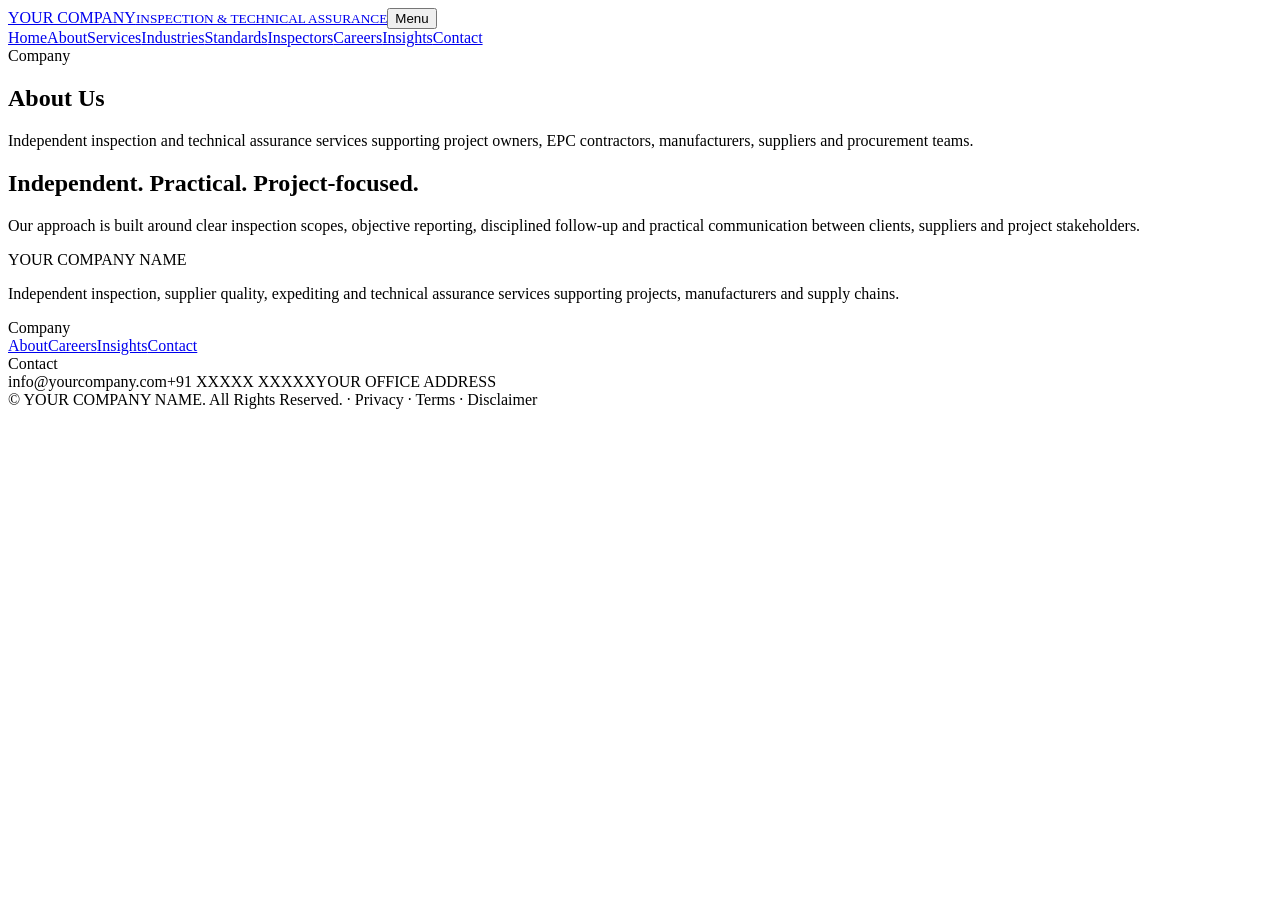
==== about.html @ 9110b176 "Add files via upload" ====
<!doctype html><html lang="en"><head><meta charset="utf-8"><meta name="viewport" content="width=device-width,initial-scale=1"><meta name="description" content="Independent inspection, technical assurance, supplier quality, expediting and manpower services."><title>About Us</title><link rel="stylesheet" href="css/style.css"></head><body>
<header><div class="container header-inner"><a class="brand" href="index.html"><span data-short-name>YOUR COMPANY</span><small>INSPECTION & TECHNICAL ASSURANCE</small></a><button class="mobile-toggle" aria-expanded="false">Menu</button><nav class="site-nav"><a class="" href="index.html">Home</a><a class="active" href="about.html">About</a><a class="" href="services.html">Services</a><a class="" href="industries.html">Industries</a><a class="" href="standards.html">Standards</a><a class="" href="manpower.html">Inspectors</a><a class="" href="careers.html">Careers</a><a class="" href="insights.html">Insights</a><a class="" href="contact.html">Contact</a></nav></div></header><section class="page-hero"><div class="container"><div class="eyebrow">Company</div><h1>About Us</h1><p>Independent inspection and technical assurance services supporting project owners, EPC contractors, manufacturers, suppliers and procurement teams.</p></div></section><section class="section"><div class="container"><h2>Independent. Practical. Project-focused.</h2><p class="lead">Our approach is built around clear inspection scopes, objective reporting, disciplined follow-up and practical communication between clients, suppliers and project stakeholders.</p></div></section>
<footer><div class="container footer-grid"><div><div class="footer-title" data-company-name>YOUR COMPANY NAME</div><p data-description>Independent inspection, supplier quality, expediting and technical assurance services supporting projects, manufacturers and supply chains.</p></div><div><div class="footer-title">Company</div><div class="footer-links"><a href="about.html">About</a><a href="careers.html">Careers</a><a href="insights.html">Insights</a><a href="contact.html">Contact</a></div></div><div><div class="footer-title">Contact</div><div class="footer-links"><a data-email>info@yourcompany.com</a><a data-phone>+91 XXXXX XXXXX</a><span data-address>YOUR OFFICE ADDRESS</span></div></div></div><div class="container copyright">© <span data-year></span> <span data-company-name>YOUR COMPANY NAME</span>. All Rights Reserved. · Privacy · Terms · Disclaimer</div></footer>
<script src="js/config.js"></script><script src="js/main.js"></script></body></html>
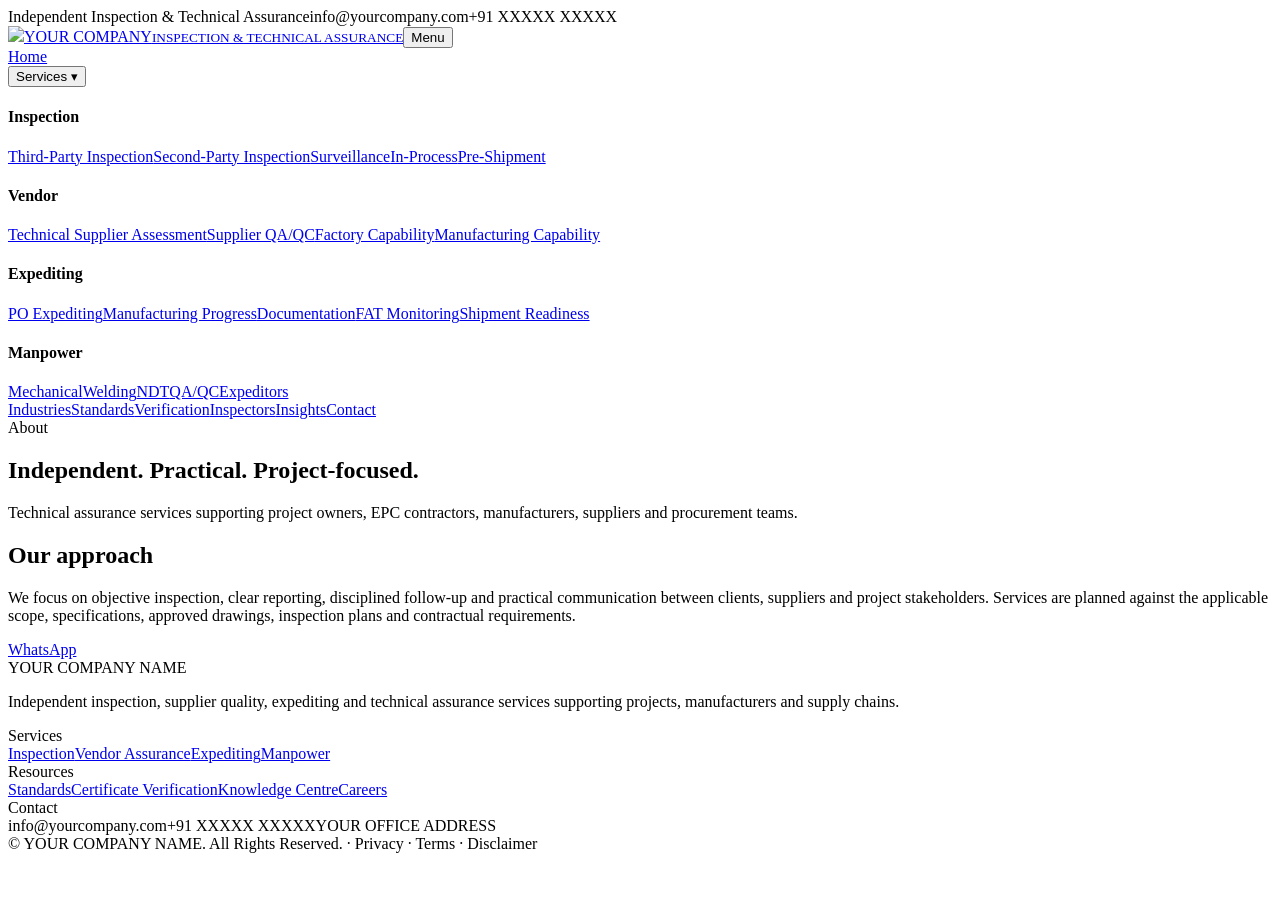
==== commit 53da42e4: "Add files via upload" ====
--- a/about.html
+++ b/about.html
@@ -1,4 +1 @@
-<!doctype html><html lang="en"><head><meta charset="utf-8"><meta name="viewport" content="width=device-width,initial-scale=1"><meta name="description" content="Independent inspection, technical assurance, supplier quality, expediting and manpower services."><title>About Us</title><link rel="stylesheet" href="css/style.css"></head><body>
-<header><div class="container header-inner"><a class="brand" href="index.html"><span data-short-name>YOUR COMPANY</span><small>INSPECTION & TECHNICAL ASSURANCE</small></a><button class="mobile-toggle" aria-expanded="false">Menu</button><nav class="site-nav"><a class="" href="index.html">Home</a><a class="active" href="about.html">About</a><a class="" href="services.html">Services</a><a class="" href="industries.html">Industries</a><a class="" href="standards.html">Standards</a><a class="" href="manpower.html">Inspectors</a><a class="" href="careers.html">Careers</a><a class="" href="insights.html">Insights</a><a class="" href="contact.html">Contact</a></nav></div></header><section class="page-hero"><div class="container"><div class="eyebrow">Company</div><h1>About Us</h1><p>Independent inspection and technical assurance services supporting project owners, EPC contractors, manufacturers, suppliers and procurement teams.</p></div></section><section class="section"><div class="container"><h2>Independent. Practical. Project-focused.</h2><p class="lead">Our approach is built around clear inspection scopes, objective reporting, disciplined follow-up and practical communication between clients, suppliers and project stakeholders.</p></div></section>
-<footer><div class="container footer-grid"><div><div class="footer-title" data-company-name>YOUR COMPANY NAME</div><p data-description>Independent inspection, supplier quality, expediting and technical assurance services supporting projects, manufacturers and supply chains.</p></div><div><div class="footer-title">Company</div><div class="footer-links"><a href="about.html">About</a><a href="careers.html">Careers</a><a href="insights.html">Insights</a><a href="contact.html">Contact</a></div></div><div><div class="footer-title">Contact</div><div class="footer-links"><a data-email>info@yourcompany.com</a><a data-phone>+91 XXXXX XXXXX</a><span data-address>YOUR OFFICE ADDRESS</span></div></div></div><div class="container copyright">© <span data-year></span> <span data-company-name>YOUR COMPANY NAME</span>. All Rights Reserved. · Privacy · Terms · Disclaimer</div></footer>
-<script src="js/config.js"></script><script src="js/main.js"></script></body></html>+<!doctype html><html lang="en"><head><meta charset="utf-8"><meta name="viewport" content="width=device-width,initial-scale=1"><meta name="description" content="Independent inspection, technical assurance, supplier quality and expediting services."><title>About Us</title><link rel="stylesheet" href="css/style.css"></head><body><div class="topbar"><div class="container"><span>Independent Inspection & Technical Assurance</span><a data-email>info@yourcompany.com</a><a data-phone>+91 XXXXX XXXXX</a></div></div><header><div class="container header-inner"><a class="brand" href="index.html"><img data-logo src="assets/logo/logo-placeholder.svg"><span class="brand-text"><span data-short>YOUR COMPANY</span><small>INSPECTION & TECHNICAL ASSURANCE</small></span></a><button class="mobile" aria-label="Open menu">Menu</button><nav class="nav"><a href="index.html">Home</a><div class="nav-item"><button class="nav-btn">Services ▾</button><div class="mega"><div class="mega-grid"><div><h4>Inspection</h4><a href="services.html#inspection">Third-Party Inspection</a><a href="services.html#inspection">Second-Party Inspection</a><a href="services.html#inspection">Surveillance</a><a href="services.html#inspection">In-Process</a><a href="services.html#inspection">Pre-Shipment</a></div><div><h4>Vendor</h4><a href="services.html#vendor">Technical Supplier Assessment</a><a href="services.html#vendor">Supplier QA/QC</a><a href="services.html#vendor">Factory Capability</a><a href="services.html#vendor">Manufacturing Capability</a></div><div><h4>Expediting</h4><a href="services.html#expediting">PO Expediting</a><a href="services.html#expediting">Manufacturing Progress</a><a href="services.html#expediting">Documentation</a><a href="services.html#expediting">FAT Monitoring</a><a href="services.html#expediting">Shipment Readiness</a></div><div><h4>Manpower</h4><a href="services.html#manpower">Mechanical</a><a href="services.html#manpower">Welding</a><a href="services.html#manpower">NDT</a><a href="services.html#manpower">QA/QC</a><a href="services.html#manpower">Expeditors</a></div></div></div></div><a href="industries.html">Industries</a><a href="standards.html">Standards</a><a href="verification.html">Verification</a><a href="manpower.html">Inspectors</a><a href="insights.html">Insights</a><a href="contact.html">Contact</a></nav></div></header><section class="page-hero"><div class="container"><div class="eyebrow">About</div><h1>Independent. Practical. Project-focused.</h1><p>Technical assurance services supporting project owners, EPC contractors, manufacturers, suppliers and procurement teams.</p></div></section><section class="section"><div class="container"><h2>Our approach</h2><p class="lead">We focus on objective inspection, clear reporting, disciplined follow-up and practical communication between clients, suppliers and project stakeholders. Services are planned against the applicable scope, specifications, approved drawings, inspection plans and contractual requirements.</p></div></section><a class="whatsapp" data-wa href="#">WhatsApp</a><footer><div class="container footer-grid"><div><div class="footer-title" data-company>YOUR COMPANY NAME</div><p>Independent inspection, supplier quality, expediting and technical assurance services supporting projects, manufacturers and supply chains.</p></div><div><div class="footer-title">Services</div><div class="footer-links"><a href="services.html#inspection">Inspection</a><a href="services.html#vendor">Vendor Assurance</a><a href="services.html#expediting">Expediting</a><a href="services.html#manpower">Manpower</a></div></div><div><div class="footer-title">Resources</div><div class="footer-links"><a href="standards.html">Standards</a><a href="verification.html">Certificate Verification</a><a href="insights.html">Knowledge Centre</a><a href="careers.html">Careers</a></div></div><div><div class="footer-title">Contact</div><div class="footer-links"><a data-email>info@yourcompany.com</a><a data-phone>+91 XXXXX XXXXX</a><span data-address>YOUR OFFICE ADDRESS</span></div></div></div><div class="container copyright">© <span data-year></span> <span data-company>YOUR COMPANY NAME</span>. All Rights Reserved. · Privacy · Terms · Disclaimer</div></footer><script src="js/config.js"></script><script src="js/main.js"></script></body></html>
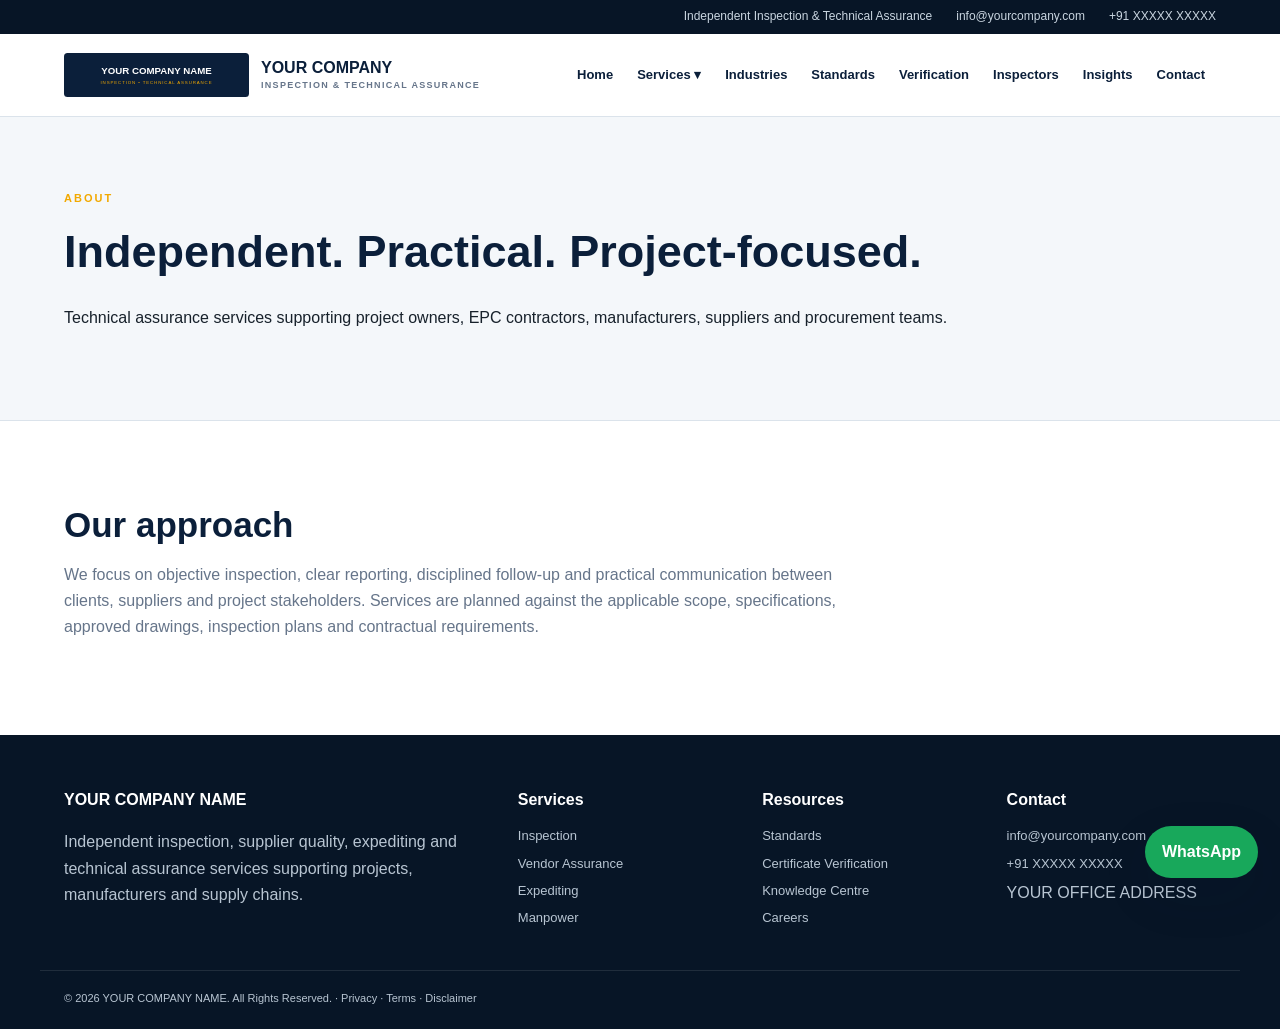
==== commit 1e7452f2: "Update about.html" ====
--- a/about.html
+++ b/about.html
@@ -1 +1 @@
-<!doctype html><html lang="en"><head><meta charset="utf-8"><meta name="viewport" content="width=device-width,initial-scale=1"><meta name="description" content="Independent inspection, technical assurance, supplier quality and expediting services."><title>About Us</title><link rel="stylesheet" href="css/style.css"></head><body><div class="topbar"><div class="container"><span>Independent Inspection & Technical Assurance</span><a data-email>info@yourcompany.com</a><a data-phone>+91 XXXXX XXXXX</a></div></div><header><div class="container header-inner"><a class="brand" href="index.html"><img data-logo src="assets/logo/logo-placeholder.svg"><span class="brand-text"><span data-short>YOUR COMPANY</span><small>INSPECTION & TECHNICAL ASSURANCE</small></span></a><button class="mobile" aria-label="Open menu">Menu</button><nav class="nav"><a href="index.html">Home</a><div class="nav-item"><button class="nav-btn">Services ▾</button><div class="mega"><div class="mega-grid"><div><h4>Inspection</h4><a href="services.html#inspection">Third-Party Inspection</a><a href="services.html#inspection">Second-Party Inspection</a><a href="services.html#inspection">Surveillance</a><a href="services.html#inspection">In-Process</a><a href="services.html#inspection">Pre-Shipment</a></div><div><h4>Vendor</h4><a href="services.html#vendor">Technical Supplier Assessment</a><a href="services.html#vendor">Supplier QA/QC</a><a href="services.html#vendor">Factory Capability</a><a href="services.html#vendor">Manufacturing Capability</a></div><div><h4>Expediting</h4><a href="services.html#expediting">PO Expediting</a><a href="services.html#expediting">Manufacturing Progress</a><a href="services.html#expediting">Documentation</a><a href="services.html#expediting">FAT Monitoring</a><a href="services.html#expediting">Shipment Readiness</a></div><div><h4>Manpower</h4><a href="services.html#manpower">Mechanical</a><a href="services.html#manpower">Welding</a><a href="services.html#manpower">NDT</a><a href="services.html#manpower">QA/QC</a><a href="services.html#manpower">Expeditors</a></div></div></div></div><a href="industries.html">Industries</a><a href="standards.html">Standards</a><a href="verification.html">Verification</a><a href="manpower.html">Inspectors</a><a href="insights.html">Insights</a><a href="contact.html">Contact</a></nav></div></header><section class="page-hero"><div class="container"><div class="eyebrow">About</div><h1>Independent. Practical. Project-focused.</h1><p>Technical assurance services supporting project owners, EPC contractors, manufacturers, suppliers and procurement teams.</p></div></section><section class="section"><div class="container"><h2>Our approach</h2><p class="lead">We focus on objective inspection, clear reporting, disciplined follow-up and practical communication between clients, suppliers and project stakeholders. Services are planned against the applicable scope, specifications, approved drawings, inspection plans and contractual requirements.</p></div></section><a class="whatsapp" data-wa href="#">WhatsApp</a><footer><div class="container footer-grid"><div><div class="footer-title" data-company>YOUR COMPANY NAME</div><p>Independent inspection, supplier quality, expediting and technical assurance services supporting projects, manufacturers and supply chains.</p></div><div><div class="footer-title">Services</div><div class="footer-links"><a href="services.html#inspection">Inspection</a><a href="services.html#vendor">Vendor Assurance</a><a href="services.html#expediting">Expediting</a><a href="services.html#manpower">Manpower</a></div></div><div><div class="footer-title">Resources</div><div class="footer-links"><a href="standards.html">Standards</a><a href="verification.html">Certificate Verification</a><a href="insights.html">Knowledge Centre</a><a href="careers.html">Careers</a></div></div><div><div class="footer-title">Contact</div><div class="footer-links"><a data-email>info@yourcompany.com</a><a data-phone>+91 XXXXX XXXXX</a><span data-address>YOUR OFFICE ADDRESS</span></div></div></div><div class="container copyright">© <span data-year></span> <span data-company>YOUR COMPANY NAME</span>. All Rights Reserved. · Privacy · Terms · Disclaimer</div></footer><script src="js/config.js"></script><script src="js/main.js"></script></body></html>+<!doctype html><html lang="en"><head><meta charset="utf-8"><meta name="viewport" content="width=device-width,initial-scale=1"><meta name="description" content="Independent inspection, technical assurance, supplier quality and expediting services."><title>About Us</title><link rel="stylesheet" href="css/style.css"></head><body><div class="topbar"><div class="container"><span>Independent Inspection & Technical Assurance</span><a data-email>S2info@yourcompany.com</a><a data-phone>+91 XXXXX XXXXX</a></div></div><header><div class="container header-inner"><a class="brand" href="index.html"><img data-logo src="assets/logo/logo-placeholder.svg"><span class="brand-text"><span data-short>YOUR COMPANY</span><small>INSPECTION & TECHNICAL ASSURANCE</small></span></a><button class="mobile" aria-label="Open menu">Menu</button><nav class="nav"><a href="index.html">Home</a><div class="nav-item"><button class="nav-btn">Services ▾</button><div class="mega"><div class="mega-grid"><div><h4>Inspection</h4><a href="services.html#inspection">Third-Party Inspection</a><a href="services.html#inspection">Second-Party Inspection</a><a href="services.html#inspection">Surveillance</a><a href="services.html#inspection">In-Process</a><a href="services.html#inspection">Pre-Shipment</a></div><div><h4>Vendor</h4><a href="services.html#vendor">Technical Supplier Assessment</a><a href="services.html#vendor">Supplier QA/QC</a><a href="services.html#vendor">Factory Capability</a><a href="services.html#vendor">Manufacturing Capability</a></div><div><h4>Expediting</h4><a href="services.html#expediting">PO Expediting</a><a href="services.html#expediting">Manufacturing Progress</a><a href="services.html#expediting">Documentation</a><a href="services.html#expediting">FAT Monitoring</a><a href="services.html#expediting">Shipment Readiness</a></div><div><h4>Manpower</h4><a href="services.html#manpower">Mechanical</a><a href="services.html#manpower">Welding</a><a href="services.html#manpower">NDT</a><a href="services.html#manpower">QA/QC</a><a href="services.html#manpower">Expeditors</a></div></div></div></div><a href="industries.html">Industries</a><a href="standards.html">Standards</a><a href="verification.html">Verification</a><a href="manpower.html">Inspectors</a><a href="insights.html">Insights</a><a href="contact.html">Contact</a></nav></div></header><section class="page-hero"><div class="container"><div class="eyebrow">About</div><h1>Independent. Practical. Project-focused.</h1><p>Technical assurance services supporting project owners, EPC contractors, manufacturers, suppliers and procurement teams.</p></div></section><section class="section"><div class="container"><h2>Our approach</h2><p class="lead">We focus on objective inspection, clear reporting, disciplined follow-up and practical communication between clients, suppliers and project stakeholders. Services are planned against the applicable scope, specifications, approved drawings, inspection plans and contractual requirements.</p></div></section><a class="whatsapp" data-wa href="#">WhatsApp</a><footer><div class="container footer-grid"><div><div class="footer-title" data-company>YOUR COMPANY NAME</div><p>Independent inspection, supplier quality, expediting and technical assurance services supporting projects, manufacturers and supply chains.</p></div><div><div class="footer-title">Services</div><div class="footer-links"><a href="services.html#inspection">Inspection</a><a href="services.html#vendor">Vendor Assurance</a><a href="services.html#expediting">Expediting</a><a href="services.html#manpower">Manpower</a></div></div><div><div class="footer-title">Resources</div><div class="footer-links"><a href="standards.html">Standards</a><a href="verification.html">Certificate Verification</a><a href="insights.html">Knowledge Centre</a><a href="careers.html">Careers</a></div></div><div><div class="footer-title">Contact</div><div class="footer-links"><a data-email>info@yourcompany.com</a><a data-phone>+91 XXXXX XXXXX</a><span data-address>YOUR OFFICE ADDRESS</span></div></div></div><div class="container copyright">© <span data-year></span> <span data-company>YOUR COMPANY NAME</span>. All Rights Reserved. · Privacy · Terms · Disclaimer</div></footer><script src="js/config.js"></script><script src="js/main.js"></script></body></html>
--- a/css/style.css
+++ b/css/style.css
@@ -0,0 +1,10 @@
+:root{--primary:#0B1F3A;--secondary:#123B63;--accent:#F2A900;--light:#F4F7FA;--text:#17212b;--muted:#66758a;--border:#dbe3eb;--white:#fff;--shadow:0 18px 50px rgba(11,31,58,.11);--container:1200px}
+*{box-sizing:border-box}html{scroll-behavior:smooth}body{margin:0;font-family:Inter,Arial,Helvetica,sans-serif;color:var(--text);line-height:1.65;background:#fff}a{text-decoration:none;color:inherit}.container{max-width:var(--container);margin:auto;padding:0 24px}
+.topbar{background:#071526;color:#c9d5e0;font-size:12px}.topbar .container{display:flex;justify-content:flex-end;gap:24px;padding-top:7px;padding-bottom:7px}.topbar a:hover{color:#fff}
+header{position:sticky;top:0;z-index:1000;background:rgba(255,255,255,.97);border-bottom:1px solid var(--border);backdrop-filter:blur(15px)}.header-inner{height:82px;display:flex;align-items:center;gap:28px}.brand{display:flex;align-items:center;gap:12px;min-width:245px}.brand img{width:185px;height:auto;max-height:56px}.brand-text{font-weight:900;color:var(--primary);font-size:16px;line-height:1.1}.brand-text small{display:block;color:var(--muted);font-size:9px;letter-spacing:1.3px;margin-top:4px}
+.nav{display:flex;align-items:center;gap:2px;margin-left:auto}.nav>a,.nav-btn{font:inherit;border:0;background:none;padding:10px 11px;font-size:13px;font-weight:800;color:var(--primary);cursor:pointer;border-radius:6px}.nav>a:hover,.nav-btn:hover{background:var(--light)}
+.nav-item{position:relative}.mega{position:absolute;right:0;top:47px;width:850px;background:#fff;border:1px solid var(--border);box-shadow:var(--shadow);padding:24px;border-radius:10px;display:none}.nav-item:hover .mega,.nav-item:focus-within .mega{display:block}.mega-grid{display:grid;grid-template-columns:repeat(4,1fr);gap:22px}.mega h4{margin:0 0 8px;color:var(--primary);font-size:13px}.mega a{display:block;font-size:12px;color:var(--muted);padding:4px 0}.mega a:hover{color:var(--secondary)}
+.mobile{display:none;margin-left:auto;background:var(--primary);color:#fff;border:0;padding:9px 12px;border-radius:6px}.hero{background:linear-gradient(115deg,rgba(11,31,58,.97),rgba(18,59,99,.92)),url("../assets/images/industrial-hero.svg") center/cover;color:#fff;padding:110px 0 105px}.hero .eyebrow,.eyebrow{color:var(--accent);font-size:11px;font-weight:900;text-transform:uppercase;letter-spacing:2px}.hero h1{font-size:56px;line-height:1.08;max-width:900px;margin:14px 0 20px}.hero p{max-width:790px;color:#d9e5ef;font-size:19px}.actions{margin-top:28px}.btn{display:inline-block;padding:13px 20px;border-radius:6px;font-weight:900;font-size:14px;margin:0 8px 8px 0}.primary{background:var(--accent);color:#1b2632}.outline{border:1px solid rgba(255,255,255,.55);color:#fff}.dark{background:var(--primary);color:#fff}.section{padding:78px 0}.alt{background:var(--light)}h2{font-size:35px;line-height:1.2;color:var(--primary);margin:5px 0 14px}h3{color:var(--primary)}.lead{color:var(--muted);max-width:800px}.cards{display:grid;grid-template-columns:repeat(4,1fr);gap:20px;margin-top:34px}.card{border:1px solid var(--border);border-radius:11px;padding:25px;background:#fff;box-shadow:0 6px 24px rgba(11,31,58,.04);transition:.2s}.card:hover{transform:translateY(-4px);box-shadow:var(--shadow)}.card h3{font-size:19px;margin:0 0 9px}.card p{font-size:14px;color:var(--muted);margin:0}.service-number{font-size:12px;color:var(--accent);font-weight:900;letter-spacing:1px}.industry-grid{display:grid;grid-template-columns:repeat(3,1fr);gap:20px;margin-top:35px}.industry-card{padding:24px;border:1px solid var(--border);border-radius:10px;background:#fff}.industry-card h3{margin:0 0 7px;font-size:18px}.industry-card p{margin:0;color:var(--muted);font-size:14px}.detail{padding:48px 0;border-top:1px solid var(--border)}.detail-grid{display:grid;grid-template-columns:1fr 2fr;gap:40px}.subgrid{display:grid;grid-template-columns:repeat(3,1fr);gap:10px}.sub{background:var(--light);border-radius:7px;padding:11px 13px;font-size:13px;font-weight:700;color:var(--secondary)}.page-hero{padding:72px 0;background:var(--light);border-bottom:1px solid var(--border)}.page-hero h1{font-size:45px;color:var(--primary);margin:8px 0 10px}.cta{background:var(--primary);color:#fff;padding:68px 0}.cta h2{color:#fff}.cta p{color:#cad8e5;max-width:760px}.form-grid{display:grid;grid-template-columns:1fr 1fr;gap:18px;max-width:900px}.field{display:flex;flex-direction:column;gap:6px}.field.full{grid-column:1/-1}.field label{font-size:12px;font-weight:800;color:var(--primary)}.field input,.field textarea,.field select{font:inherit;padding:12px;border:1px solid var(--border);border-radius:6px}.field textarea{min-height:140px}.verify-box{max-width:760px;border:1px solid var(--border);padding:30px;border-radius:12px;box-shadow:var(--shadow)}.verify-result{margin-top:18px;padding:15px;background:var(--light);display:none}.timeline{display:grid;grid-template-columns:repeat(7,1fr);gap:10px;margin-top:30px}.step{padding:18px 12px;text-align:center;background:var(--light);border-radius:8px;font-weight:800;font-size:12px}.trust{padding:22px 0;border-bottom:1px solid var(--border)}.trust-grid{display:grid;grid-template-columns:repeat(4,1fr);text-align:center}.trust strong{display:block;color:var(--primary)}.trust span{font-size:12px;color:var(--muted)}
+footer{background:#071526;color:#b8c5d2;padding:52px 0 22px}.footer-grid{display:grid;grid-template-columns:2fr 1fr 1fr 1fr;gap:35px}.footer-title{color:#fff;font-weight:900;margin-bottom:12px}.footer-links a{display:block;font-size:13px;margin:6px 0}.copyright{border-top:1px solid rgba(255,255,255,.1);margin-top:35px;padding-top:18px;font-size:11px}.whatsapp{position:fixed;right:22px;bottom:22px;background:#18a85b;color:#fff;padding:13px 17px;border-radius:30px;font-weight:900;box-shadow:var(--shadow);z-index:900}
+@media(max-width:1050px){.nav{display:none}.mobile{display:block}.mobile-open .nav{display:flex;position:absolute;left:0;right:0;top:82px;background:#fff;padding:14px 24px 22px;flex-direction:column;align-items:stretch;border-bottom:1px solid var(--border)}.mobile-open .mega{position:static;width:auto;box-shadow:none;border:0;padding:10px}.mega-grid{grid-template-columns:repeat(2,1fr)}.cards{grid-template-columns:repeat(2,1fr)}.industry-grid{grid-template-columns:repeat(2,1fr)}.timeline{grid-template-columns:repeat(4,1fr)}.footer-grid{grid-template-columns:1fr 1fr}}
+@media(max-width:650px){.topbar{display:none}.brand{min-width:0}.brand img{width:155px}.hero{padding:75px 0}.hero h1{font-size:38px}.section{padding:56px 0}.cards,.industry-grid,.subgrid,.form-grid,.footer-grid{grid-template-columns:1fr}.detail-grid{grid-template-columns:1fr;gap:20px}.timeline{grid-template-columns:1fr 1fr}.page-hero h1{font-size:36px}}
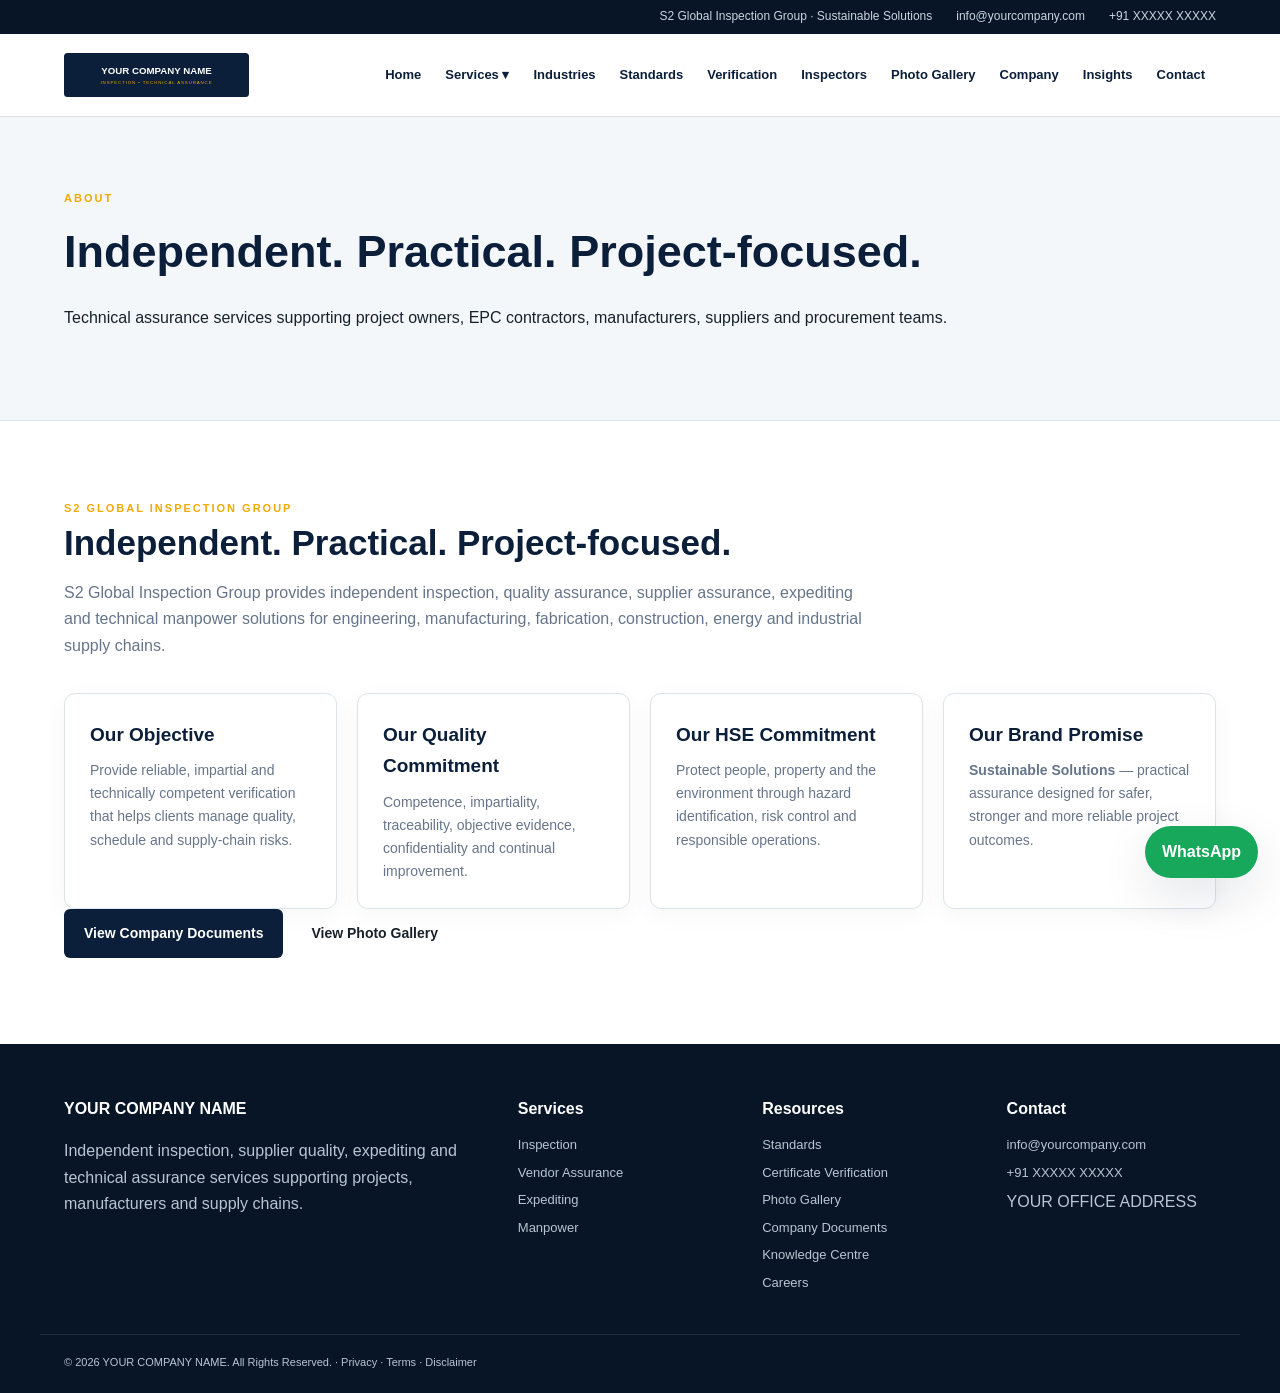
==== commit 65d0f53e: "Add files via upload" ====
--- a/about.html
+++ b/about.html
@@ -1 +1 @@
-<!doctype html><html lang="en"><head><meta charset="utf-8"><meta name="viewport" content="width=device-width,initial-scale=1"><meta name="description" content="Independent inspection, technical assurance, supplier quality and expediting services."><title>About Us</title><link rel="stylesheet" href="css/style.css"></head><body><div class="topbar"><div class="container"><span>Independent Inspection & Technical Assurance</span><a data-email>S2info@yourcompany.com</a><a data-phone>+91 XXXXX XXXXX</a></div></div><header><div class="container header-inner"><a class="brand" href="index.html"><img data-logo src="assets/logo/logo-placeholder.svg"><span class="brand-text"><span data-short>YOUR COMPANY</span><small>INSPECTION & TECHNICAL ASSURANCE</small></span></a><button class="mobile" aria-label="Open menu">Menu</button><nav class="nav"><a href="index.html">Home</a><div class="nav-item"><button class="nav-btn">Services ▾</button><div class="mega"><div class="mega-grid"><div><h4>Inspection</h4><a href="services.html#inspection">Third-Party Inspection</a><a href="services.html#inspection">Second-Party Inspection</a><a href="services.html#inspection">Surveillance</a><a href="services.html#inspection">In-Process</a><a href="services.html#inspection">Pre-Shipment</a></div><div><h4>Vendor</h4><a href="services.html#vendor">Technical Supplier Assessment</a><a href="services.html#vendor">Supplier QA/QC</a><a href="services.html#vendor">Factory Capability</a><a href="services.html#vendor">Manufacturing Capability</a></div><div><h4>Expediting</h4><a href="services.html#expediting">PO Expediting</a><a href="services.html#expediting">Manufacturing Progress</a><a href="services.html#expediting">Documentation</a><a href="services.html#expediting">FAT Monitoring</a><a href="services.html#expediting">Shipment Readiness</a></div><div><h4>Manpower</h4><a href="services.html#manpower">Mechanical</a><a href="services.html#manpower">Welding</a><a href="services.html#manpower">NDT</a><a href="services.html#manpower">QA/QC</a><a href="services.html#manpower">Expeditors</a></div></div></div></div><a href="industries.html">Industries</a><a href="standards.html">Standards</a><a href="verification.html">Verification</a><a href="manpower.html">Inspectors</a><a href="insights.html">Insights</a><a href="contact.html">Contact</a></nav></div></header><section class="page-hero"><div class="container"><div class="eyebrow">About</div><h1>Independent. Practical. Project-focused.</h1><p>Technical assurance services supporting project owners, EPC contractors, manufacturers, suppliers and procurement teams.</p></div></section><section class="section"><div class="container"><h2>Our approach</h2><p class="lead">We focus on objective inspection, clear reporting, disciplined follow-up and practical communication between clients, suppliers and project stakeholders. Services are planned against the applicable scope, specifications, approved drawings, inspection plans and contractual requirements.</p></div></section><a class="whatsapp" data-wa href="#">WhatsApp</a><footer><div class="container footer-grid"><div><div class="footer-title" data-company>YOUR COMPANY NAME</div><p>Independent inspection, supplier quality, expediting and technical assurance services supporting projects, manufacturers and supply chains.</p></div><div><div class="footer-title">Services</div><div class="footer-links"><a href="services.html#inspection">Inspection</a><a href="services.html#vendor">Vendor Assurance</a><a href="services.html#expediting">Expediting</a><a href="services.html#manpower">Manpower</a></div></div><div><div class="footer-title">Resources</div><div class="footer-links"><a href="standards.html">Standards</a><a href="verification.html">Certificate Verification</a><a href="insights.html">Knowledge Centre</a><a href="careers.html">Careers</a></div></div><div><div class="footer-title">Contact</div><div class="footer-links"><a data-email>info@yourcompany.com</a><a data-phone>+91 XXXXX XXXXX</a><span data-address>YOUR OFFICE ADDRESS</span></div></div></div><div class="container copyright">© <span data-year></span> <span data-company>YOUR COMPANY NAME</span>. All Rights Reserved. · Privacy · Terms · Disclaimer</div></footer><script src="js/config.js"></script><script src="js/main.js"></script></body></html>
+<!doctype html><html lang="en"><head><meta charset="utf-8"><meta name="viewport" content="width=device-width,initial-scale=1"><meta name="description" content="Independent inspection, technical assurance, supplier quality and expediting services."><title>About Us</title><link rel="stylesheet" href="css/style.css"></head><body><div class="topbar"><div class="container"><span>S2 Global Inspection Group · Sustainable Solutions</span><a data-email>info@yourcompany.com</a><a data-phone>+91 XXXXX XXXXX</a></div></div><header><div class="container header-inner"><a class="brand" href="index.html"><img data-logo src="assets/logo/s2-global-logo.jpg" alt="S2 Global Inspection Group"></a><button class="mobile" aria-label="Open menu">Menu</button><nav class="nav"><a href="index.html">Home</a><div class="nav-item"><button class="nav-btn">Services ▾</button><div class="mega"><div class="mega-grid"><div><h4>Inspection</h4><a href="services.html#inspection">Third-Party Inspection</a><a href="services.html#inspection">Second-Party Inspection</a><a href="services.html#inspection">Surveillance</a><a href="services.html#inspection">In-Process</a><a href="services.html#inspection">Pre-Shipment</a></div><div><h4>Vendor</h4><a href="services.html#vendor">Technical Supplier Assessment</a><a href="services.html#vendor">Supplier QA/QC</a><a href="services.html#vendor">Factory Capability</a><a href="services.html#vendor">Manufacturing Capability</a></div><div><h4>Expediting</h4><a href="services.html#expediting">PO Expediting</a><a href="services.html#expediting">Manufacturing Progress</a><a href="services.html#expediting">Documentation</a><a href="services.html#expediting">FAT Monitoring</a><a href="services.html#expediting">Shipment Readiness</a></div><div><h4>Manpower</h4><a href="services.html#manpower">Mechanical</a><a href="services.html#manpower">Welding</a><a href="services.html#manpower">NDT</a><a href="services.html#manpower">QA/QC</a><a href="services.html#manpower">Expeditors</a></div></div></div></div><a href="industries.html">Industries</a><a href="standards.html">Standards</a><a href="verification.html">Verification</a><a href="manpower.html">Inspectors</a><a href="gallery.html">Photo Gallery</a><a href="company-documents.html">Company</a><a href="insights.html">Insights</a><a href="contact.html">Contact</a></nav></div></header><section class="page-hero"><div class="container"><div class="eyebrow">About</div><h1>Independent. Practical. Project-focused.</h1><p>Technical assurance services supporting project owners, EPC contractors, manufacturers, suppliers and procurement teams.</p></div></section><section class="section"><div class="container"><div class="eyebrow">S2 Global Inspection Group</div><h2>Independent. Practical. Project-focused.</h2><p class="lead">S2 Global Inspection Group provides independent inspection, quality assurance, supplier assurance, expediting and technical manpower solutions for engineering, manufacturing, fabrication, construction, energy and industrial supply chains.</p><div class="cards"><article class="card"><h3>Our Objective</h3><p>Provide reliable, impartial and technically competent verification that helps clients manage quality, schedule and supply-chain risks.</p></article><article class="card"><h3>Our Quality Commitment</h3><p>Competence, impartiality, traceability, objective evidence, confidentiality and continual improvement.</p></article><article class="card"><h3>Our HSE Commitment</h3><p>Protect people, property and the environment through hazard identification, risk control and responsible operations.</p></article><article class="card"><h3>Our Brand Promise</h3><p><strong>Sustainable Solutions</strong> — practical assurance designed for safer, stronger and more reliable project outcomes.</p></article></div><div class="section-actions"><a class="btn dark" href="company-documents.html">View Company Documents</a><a class="btn outline-dark" href="gallery.html">View Photo Gallery</a></div></div></section><a class="whatsapp" data-wa href="#">WhatsApp</a><footer><div class="container footer-grid"><div><div class="footer-title" data-company>YOUR COMPANY NAME</div><p>Independent inspection, supplier quality, expediting and technical assurance services supporting projects, manufacturers and supply chains.</p></div><div><div class="footer-title">Services</div><div class="footer-links"><a href="services.html#inspection">Inspection</a><a href="services.html#vendor">Vendor Assurance</a><a href="services.html#expediting">Expediting</a><a href="services.html#manpower">Manpower</a></div></div><div><div class="footer-title">Resources</div><div class="footer-links"><a href="standards.html">Standards</a><a href="verification.html">Certificate Verification</a><a href="gallery.html">Photo Gallery</a><a href="company-documents.html">Company Documents</a><a href="insights.html">Knowledge Centre</a><a href="careers.html">Careers</a></div></div><div><div class="footer-title">Contact</div><div class="footer-links"><a data-email>info@yourcompany.com</a><a data-phone>+91 XXXXX XXXXX</a><span data-address>YOUR OFFICE ADDRESS</span></div></div></div><div class="container copyright">© <span data-year></span> <span data-company>YOUR COMPANY NAME</span>. All Rights Reserved. · Privacy · Terms · Disclaimer</div></footer><script src="js/config.js"></script><script src="js/main.js"></script></body></html>
